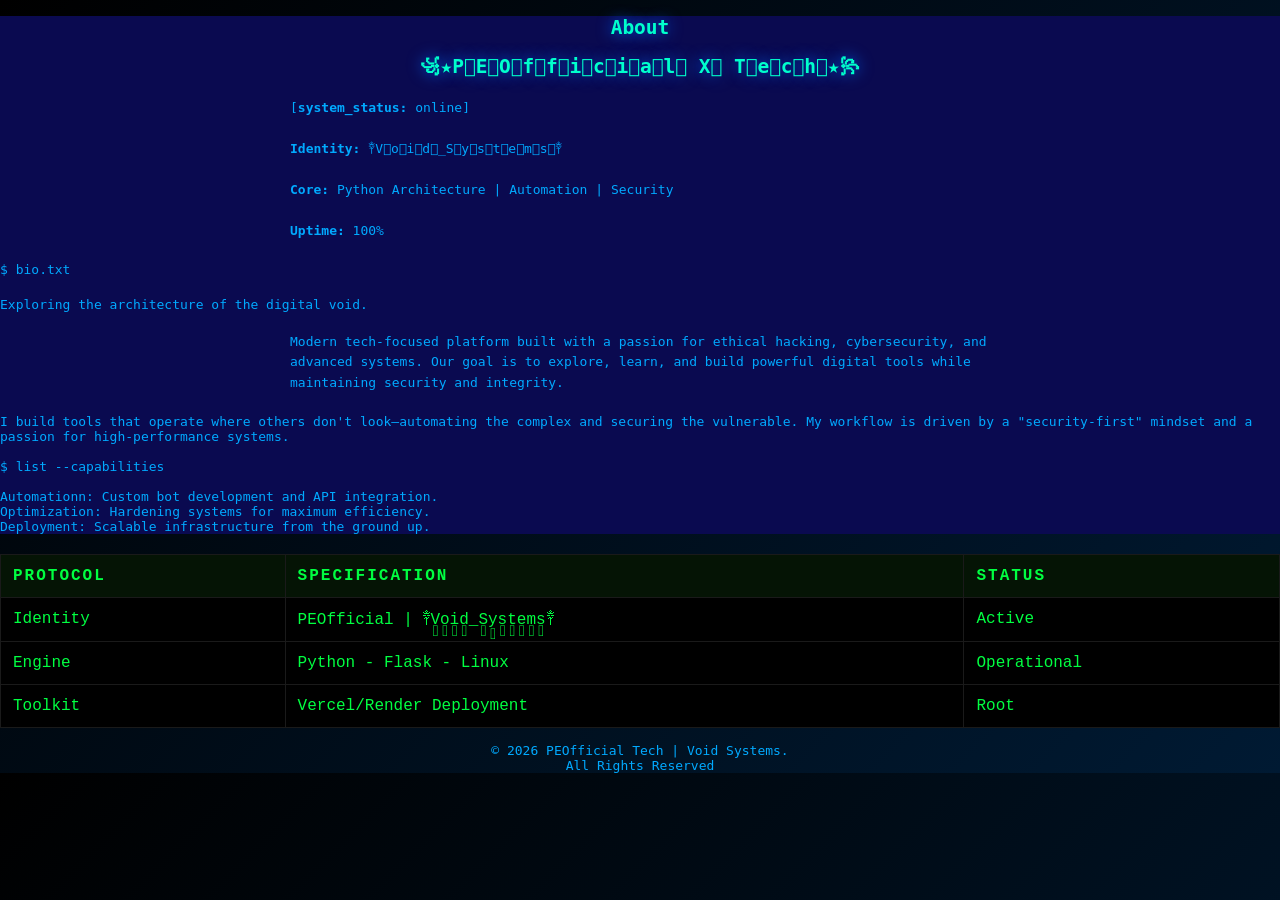
==== about.html @ 278471e3 "Add files via upload" ====
<!DOCTYPE html>
<html lang="en">
<head>
<meta charset="UTF-8">
<meta name="viewport" content="width=device-width, initial-scale=1.0">

<title>About | PEOfficial Tech</title>

<style>
body {
    margin: 0;
    background: linear-gradient(135deg, #000000, #001a33);
    color: #00aaff;
    font-family: monospace;
}

.container {
    background: #0a0a50;
}

h2 {
    color: #00ffcc;
    text-shadow: 0 0 15px #0066ff;
    text-align: center;
}

p {
    max-width: 700px;
    margin: 20px auto;
    line-height: 1.6;
    text-align: left;
}

.void-table {
  width: 100%;
  border-collapse: collapse;
  background-color: #000; /* Deep black */
  color: #00FF41; /* Neon Green */
  font-family: 'Courier New', monospace;
  border: 1px solid #00FF41;
}

.void-table th, .void-table td {
  padding: 12px;
  border: 1px solid #1a1a1a;
  text-align: left;
}

.void-table th {
  background-color: #051405; /* Very dark green tint */
  text-transform: uppercase;
  letter-spacing: 2px;
}

.void-table tr:hover {
  background-color: #00FF41;
  color: #000; /* Invert colors on hover */
  cursor: crosshair;
}

</style>

</head>

<body>

<div class="container">
    <h2>About</h2></h2>
<h2>꧁★P⃨E⃨O⃨f⃨f⃨i⃨c⃨i⃨a⃨l⃨ X⃨ T⃨e⃨c⃨h⃨★꧂</h2>
    <p>
<p>[<strong>system_status:</strong> online]</p>
<strong><p>Identity:</strong> ⁣⁣༒V⃨o⃨i⃨d⃨_S⃨y⃨s⃨t⃨e⃨m⃨s⃨༒</p>
<p><strong>Core:</strong> Python Architecture | Automation | Security
<p><strong>Uptime:</strong> 100%</p>
<p></p>​$ bio.txt</p>
Exploring the architecture of the digital void. 
<p>Modern tech-focused platform built with a passion for ethical hacking, 
cybersecurity, and advanced systems. Our goal is to explore, learn, and build powerful 
digital tools while maintaining security and integrity.</p>
I build tools that operate where others don't look—automating the complex and securing the vulnerable. My workflow is driven by a "security-first" mindset and a passion for high-performance systems.<br>
<br>​$ list --capabilities<br>
<br>Automationn: Custom bot development and API integration.<br>
​Optimization: Hardening systems for maximum efficiency.<br>
​Deployment: Scalable infrastructure from the ground up.
    </p>
</div>


<table class="void-table">
  <thead>
    <tr>
      <th>PROTOCOL</th>
      <th>SPECIFICATION</th>
      <th>STATUS</th>
    </tr>
  </thead>
  <tbody>
    <tr>
      <td>Identity</td>
      <td>PEOfficial | ༒V⃨o⃨i⃨d⃨_S⃨y⃨s⃨t⃨e⃨m⃨s⃨༒</td>
      <td>Active</td>
      </tr>
      <td>Engine</td>
      <td>Python - Flask - Linux</td>
      <td>Operational</td>
    </tr>
    <tr>
      <td>Toolkit</td>
      <td>Vercel/Render Deployment</td>
      <td>Root</td>
    </tr>
  </tbody>
</table>

<br><center><footer>
    © 2026 PEOfficial Tech | Void Systems.<br> All Rights Reserved
</footer></center>

</body>
</html>
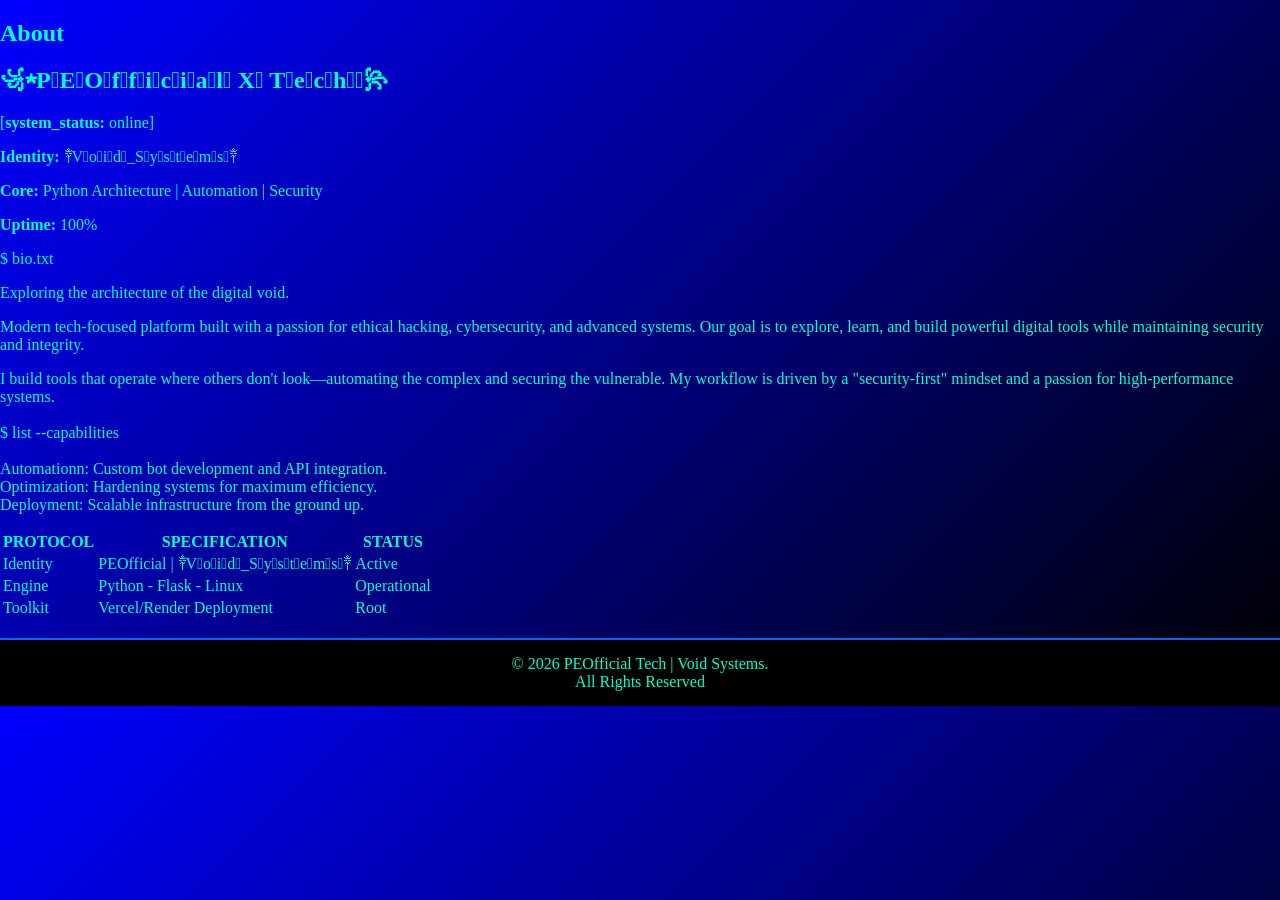
==== commit 1cbac464: "Update about.html" ====
--- a/about.html
+++ b/about.html
@@ -5,60 +5,7 @@
 <meta name="viewport" content="width=device-width, initial-scale=1.0">
 
 <title>About | PEOfficial Tech</title>
-
-<style>
-body {
-    margin: 0;
-    background: linear-gradient(135deg, #000000, #001a33);
-    color: #00aaff;
-    font-family: monospace;
-}
-
-.container {
-    background: #0a0a50;
-}
-
-h2 {
-    color: #00ffcc;
-    text-shadow: 0 0 15px #0066ff;
-    text-align: center;
-}
-
-p {
-    max-width: 700px;
-    margin: 20px auto;
-    line-height: 1.6;
-    text-align: left;
-}
-
-.void-table {
-  width: 100%;
-  border-collapse: collapse;
-  background-color: #000; /* Deep black */
-  color: #00FF41; /* Neon Green */
-  font-family: 'Courier New', monospace;
-  border: 1px solid #00FF41;
-}
-
-.void-table th, .void-table td {
-  padding: 12px;
-  border: 1px solid #1a1a1a;
-  text-align: left;
-}
-
-.void-table th {
-  background-color: #051405; /* Very dark green tint */
-  text-transform: uppercase;
-  letter-spacing: 2px;
-}
-
-.void-table tr:hover {
-  background-color: #00FF41;
-  color: #000; /* Invert colors on hover */
-  cursor: crosshair;
-}
-
-</style>
+    <link rel="stylesheet" href="style.css">  
 
 </head>
 
@@ -117,4 +64,4 @@
 </footer></center>
 
 </body>
-</html>+</html>
--- a/style.css
+++ b/style.css
@@ -0,0 +1,193 @@
+/* GENERAL */
+body {
+    margin: 0;
+    font-family: "Times New Roman", serif;
+    background: linear-gradient(135deg, #0000ff, #000000);
+    color: #00ffcc;
+}
+
+/* IMAGE FIX */
+img {
+    max-width: 100%;
+    height: auto;
+}
+
+/* HEADER IMAGE */
+.headerimg {
+    text-align: center;
+    padding: 10px;
+    margin: 10px;
+}
+
+.headerimg img {
+    width: 200px;
+    height: 200px;
+    border-radius: 10px;
+    box-shadow: 0 0 15px #0066ff;
+    animation: floatGlow 3s ease-in-out infinite;
+}
+
+/* HEADER */
+header {
+    background: linear-gradient(135deg, #000000, #001a33);
+    padding: 30px;
+    text-align: center;
+    border-bottom: 2px solid #0066ff;
+    animation: fadeSlide 1.5s ease-in-out;
+}
+
+header h2 {
+    color: #00ffcc;
+    text-shadow: 
+        0 0 5px #0066ff,
+        0 0 10px #0066ff,
+        0 0 20px #00ffcc,
+        0 0 40px #00ffcc;
+    animation: glowPulse 2s infinite alternate;
+}
+
+header p {
+    opacity: 0.8;
+}
+
+/* NAVIGATION */
+nav {
+    background: #111;
+    padding: 12px;
+    text-align: center;
+    box-shadow: 0 0 15px #0066ff;
+    position: sticky;
+    top: 0;
+    z-index: 1000;
+}
+
+nav a {
+    color: #00ffcc;
+    margin: 10px 15px;
+    text-decoration: none;
+    padding: 8px 12px;
+    border-radius: 5px;
+    transition: 0.3s;
+}
+
+nav a:hover {
+    background: #0066ff;
+    color: #fff;
+}
+
+/* SECTION */
+section {
+    padding: 40px;
+    text-align: center;
+}
+
+/* CARDS */
+.card {
+    background: #111;
+    padding: 20px;
+    margin: 20px auto;
+    border-left: 3px solid #0066ff;
+    max-width: 700px;
+    box-shadow: 0 0 10px #0066ff;
+    border-radius: 8px;
+    transition: 0.3s;
+}
+
+.card:hover {
+    transform: scale(1.03);
+    box-shadow: 0 0 20px #00ffcc;
+}
+
+/* FOOTER */
+footer {
+    background: black;
+    text-align: center;
+    padding: 15px;
+    border-top: 2px solid #0066ff;
+}
+
+/* BUTTON */
+button {
+    background: red;
+    color: white;
+    padding: 10px 20px;
+    border: 2px solid green;
+    border-radius: 20px;
+    cursor: pointer;
+}
+
+button:hover {
+    background: #ff3333;
+}
+
+/* ANIMATIONS */
+@keyframes glowPulse {
+    from {
+        text-shadow: 0 0 5px #0066ff, 0 0 10px #00ffcc;
+    }
+    to {
+        text-shadow: 0 0 10px #00ffcc, 0 0 40px #0066ff;
+    }
+}
+
+@keyframes fadeSlide {
+    from {
+        opacity: 0;
+        transform: translateY(-30px);
+    }
+    to {
+        opacity: 1;
+        transform: translateY(0);
+    }
+}
+
+@keyframes floatGlow {
+    0% { transform: translateY(0px); }
+    50% { transform: translateY(-10px); }
+    100% { transform: translateY(0px); }
+}
+
+/* 📱 RESPONSIVE */
+@media (max-width: 768px) {
+
+    .headerimg img {
+        width: 120px;
+        height: 120px;
+    }
+
+    header h2 {
+        font-size: 18px;
+    }
+
+    header p {
+        font-size: 14px;
+    }
+
+    nav {
+        display: flex;
+        flex-direction: column;
+        gap: 10px;
+    }
+
+    nav a {
+        margin: 5px 0;
+        font-size: 14px;
+    }
+
+    section {
+        padding: 20px;
+    }
+
+    .card {
+        width: 90%;
+        padding: 15px;
+    }
+
+    p {
+        font-size: 14px;
+    }
+
+    button {
+        width: 100%;
+    }
+}
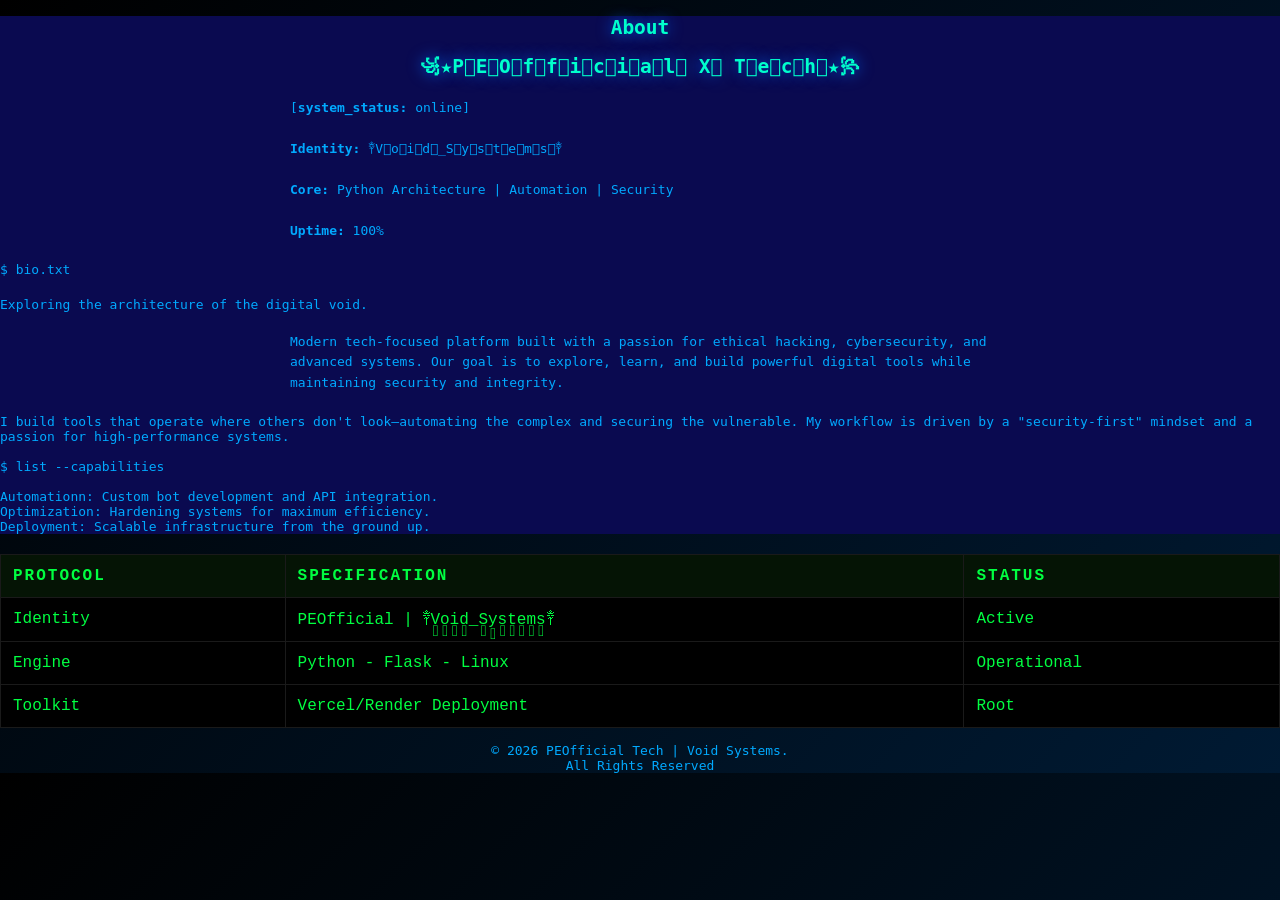
==== commit 5034729d: "Add files via upload" ====
--- a/about.html
+++ b/about.html
@@ -5,7 +5,60 @@
 <meta name="viewport" content="width=device-width, initial-scale=1.0">
 
 <title>About | PEOfficial Tech</title>
-    <link rel="stylesheet" href="style.css">  
+
+<style>
+body {
+    margin: 0;
+    background: linear-gradient(135deg, #000000, #001a33);
+    color: #00aaff;
+    font-family: monospace;
+}
+
+.container {
+    background: #0a0a50;
+}
+
+h2 {
+    color: #00ffcc;
+    text-shadow: 0 0 15px #0066ff;
+    text-align: center;
+}
+
+p {
+    max-width: 700px;
+    margin: 20px auto;
+    line-height: 1.6;
+    text-align: left;
+}
+
+.void-table {
+  width: 100%;
+  border-collapse: collapse;
+  background-color: #000; /* Deep black */
+  color: #00FF41; /* Neon Green */
+  font-family: 'Courier New', monospace;
+  border: 1px solid #00FF41;
+}
+
+.void-table th, .void-table td {
+  padding: 12px;
+  border: 1px solid #1a1a1a;
+  text-align: left;
+}
+
+.void-table th {
+  background-color: #051405; /* Very dark green tint */
+  text-transform: uppercase;
+  letter-spacing: 2px;
+}
+
+.void-table tr:hover {
+  background-color: #00FF41;
+  color: #000; /* Invert colors on hover */
+  cursor: crosshair;
+}
+
+</style>
 
 </head>
 
@@ -64,4 +117,4 @@
 </footer></center>
 
 </body>
-</html>
+</html>
